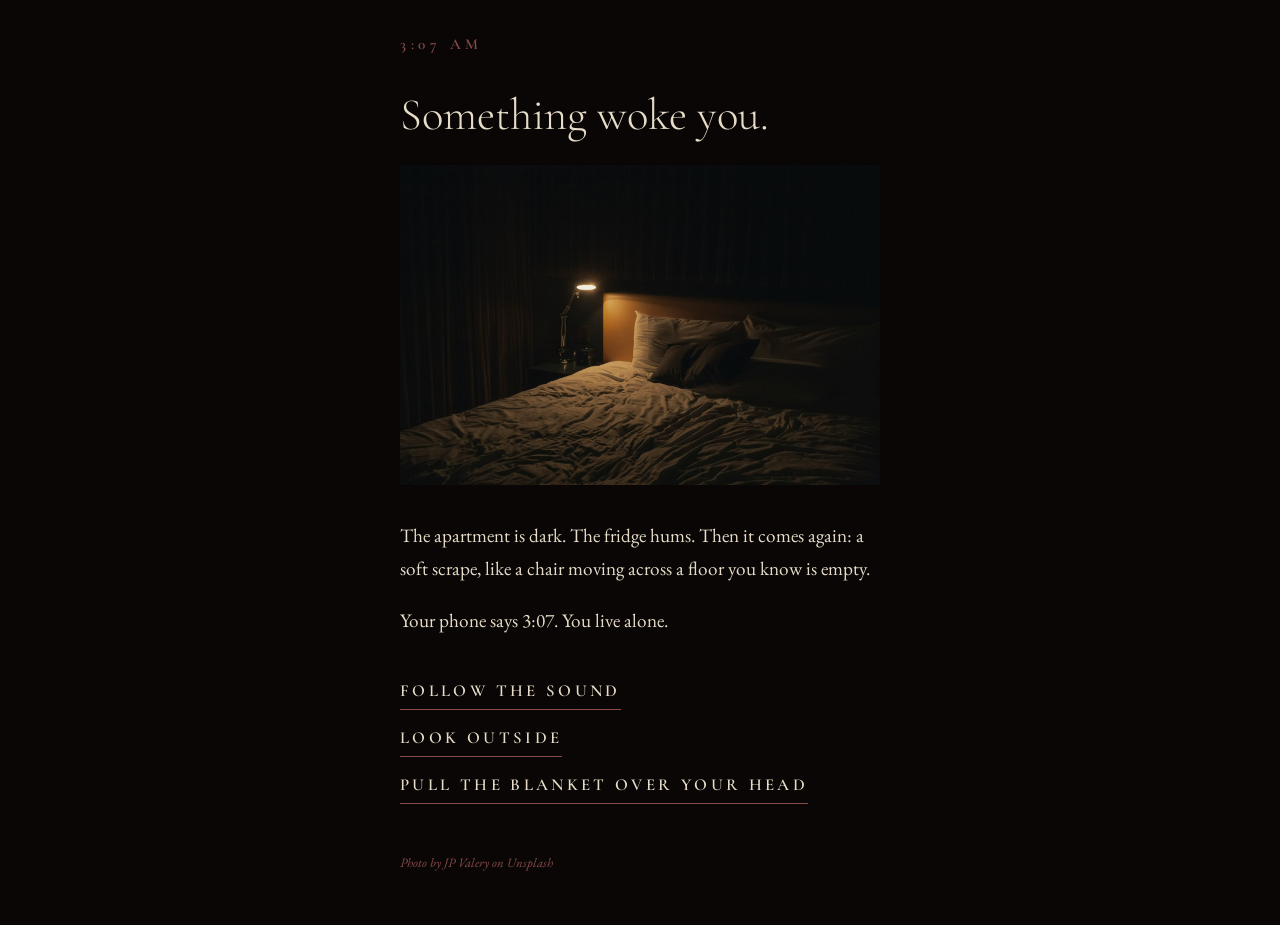
==== index.html @ f1473e64 "Add files via upload" ====
<!DOCTYPE html>
<html lang="en">
<head>
<meta charset="UTF-8">
<meta name="viewport" content="width=device-width, initial-scale=1">
<title>Something woke you.</title>
<link rel="preconnect" href="https://fonts.googleapis.com">
<link rel="preconnect" href="https://fonts.gstatic.com" crossorigin>
<link href="https://fonts.googleapis.com/css2?family=Cormorant+Garamond:wght@300;400;600&family=EB+Garamond:ital,wght@0,400;0,500;1,400&display=swap" rel="stylesheet">
<link rel="stylesheet" href="./assets/css/styles.css">
</head>
<body class="room">
<main>
<p class="time">3:07 AM</p>
<h1>Something woke you.</h1>
<img src="./assets/img/room.jpg" alt="A dim bedroom at night with an unmade bed lit by a single desk lamp">
<p>The apartment is dark. The fridge hums. Then it comes again: a soft scrape, like a chair moving across a floor you know is empty.</p>
<p>Your phone says 3:07. You live alone.</p>
<nav class="choices">
<a href="./kitchen.html">Follow the sound</a>
<a href="./window.html">Look outside</a>
<a href="./sleep.html">Pull the blanket over your head</a>
</nav>
<p class="credit">Photo by JP Valery on Unsplash</p>
</main>
</body>
</html>
---- assets/css/styles.css ----
:root{--bg:#0a0606;--fg:#e6dcc8;--accent:#d4a84f;--dim:#8a4a4a}
*{box-sizing:border-box}
body{margin:0;min-height:100vh;display:flex;align-items:center;justify-content:center;background:var(--bg);color:var(--fg);font-family:"EB Garamond",Georgia,"Times New Roman",serif;font-size:1.2rem;line-height:1.7}
main{max-width:34rem;padding:2rem}
.time{font-family:"Cormorant Garamond",Georgia,serif;font-weight:600;color:var(--dim);letter-spacing:.3em;font-size:.95rem;margin:0 0 2rem}
h1{font-family:"Cormorant Garamond",Georgia,serif;font-weight:300;font-size:2.8rem;line-height:1.15;margin:0 0 1.5rem}
p{margin:0 0 1.2rem}
.choices{margin-top:2.5rem;display:flex;flex-direction:column;gap:.9rem}
a{color:var(--fg);font-family:"Cormorant Garamond",Georgia,serif;font-weight:600;font-size:1.05rem;letter-spacing:.2em;text-transform:uppercase;text-decoration:none;border-bottom:1px solid var(--dim);padding-bottom:.2rem;width:fit-content;transition:color .3s,letter-spacing .3s,border-color .3s}
a:hover,a:focus{color:var(--accent);border-color:var(--accent);letter-spacing:.3em}
img{max-width:100%;height:auto;margin-bottom:1.5rem}
/* page moods */
.kitchen{--bg:#150907;--fg:#eadcc2;--accent:#e6b655;--dim:#8f5a48}
.window{--bg:#0c0305;--fg:#e2cdc4;--accent:#c4182f;--dim:#7a3a42}
.sleep{--bg:#000;--fg:#8c7772;--accent:#9e1f30;--dim:#4d3235}
.ending{--bg:#efe6d4;--fg:#1c0e0d;--accent:#8b0f1f;--dim:#8a7a68}

img{width:100%;max-height:60vh;object-fit:cover}
.window img{object-position:center 70%}
.credit{font-family:"EB Garamond",Georgia,serif;font-style:italic;font-size:.8rem;color:var(--dim);margin-top:3rem}
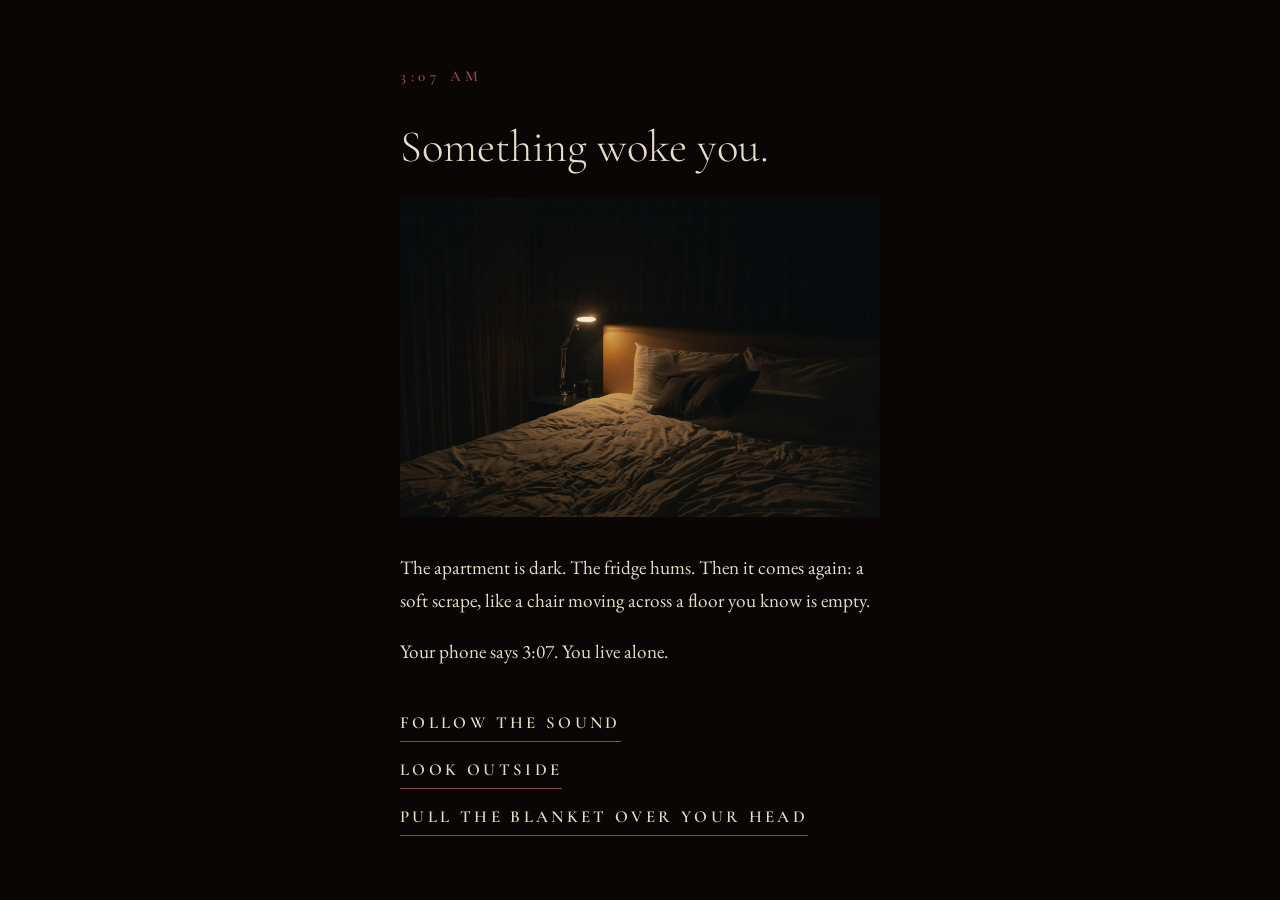
==== commit 7a9af289: "Remove photo credit from index.html Removed credit paragraph from the main section." ====
--- a/index.html
+++ b/index.html
@@ -21,7 +21,6 @@
 <a href="./window.html">Look outside</a>
 <a href="./sleep.html">Pull the blanket over your head</a>
 </nav>
-<p class="credit">Photo by JP Valery on Unsplash</p>
 </main>
 </body>
 </html>
